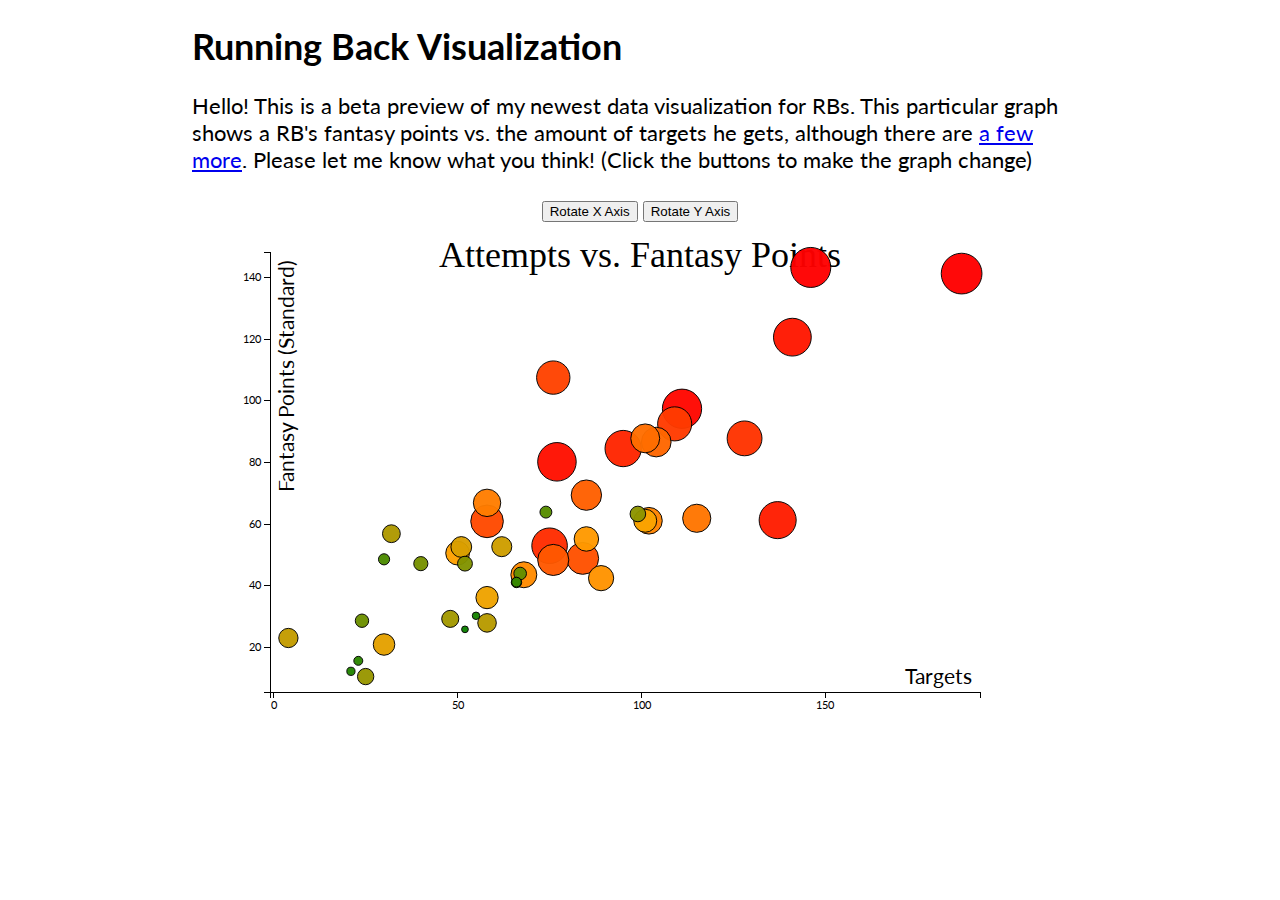
==== visualizations/rb.html @ 0a16f396 "latest" ====
<!DOCTYPE html>
<html lang="en">
	<head>
		<meta charset="utf-8">
		<title>RB Visualizations</title>
		
		<script type="text/javascript" src="d3/d3.v3.js"></script>
		<link href='http://fonts.googleapis.com/css?family=Roboto' rel='stylesheet' type='text/css'>
		<link rel="stylesheet" type="text/css" href="main.css">
		<script>
			var _gaq = _gaq || [];
			var pluginUrl = '//www.google-analytics.com/plugins/ga/inpage_linkid.js';
			_gaq.push(['_require', 'inpage_linkid', pluginUrl]);
			_gaq.push(['_setAccount', 'UA-40368986-4']);
			_gaq.push(['_trackPageview']);

			(function() {
				var ga = document.createElement('script'); ga.type = 'text/javascript'; ga.async = true;
				ga.src = ('https:' == document.location.protocol ? 'http://' : 'http://') + 'stats.g.doubleclick.net/dc.js';
				var s = document.getElementsByTagName('script')[0]; s.parentNode.insertBefore(ga, s);
			})();
		</script>
	</head>
	<body>
		<h1> Running Back Visualization</h1>
			<p> 
				Hello! This is a beta preview of my newest data visualization for RBs. 
				This particular graph shows a RB's fantasy points vs. the amount of targets
				he gets, although there are <a href="http://claymcleod.github.io/blog/articles/week8-rb/">a few more</a>.
				Please let me know what you think! (Click the buttons to make the graph change)
			</p>
		<center>
			<select id="x_select" style="display: none;"></select>
			<select id="y_select" style="display: none;"></select>
			<button type="button" onclick="rotateX()">Rotate X Axis</button>
			<button type="button" onclick="rotateY()">Rotate Y Axis</button>
		</center>
		<script type="text/javascript">

		var headers = ["Name","Attempts","Yards","Tds","Fumbles","YPC","Fantasy Points"]	
		var data = [
		["DeMarco Murray",187,913,7,0,4.88,141.20] ,
["Arian Foster",146,766,7,2,5.25,143.20] ,
["Marshawn Lynch",111,467,3,3,4.21,97.40] ,
["Jamaal Charles",77,363,4,2,4.71,80.20] ,
["Le'Veon Bell",141,691,1,1,4.90,120.60] ,
["LeSean McCoy",137,505,1,0,3.69,61.30] ,
["Lamar Miller",95,469,4,1,4.94,84.50] ,
["Ronnie Hillman",75,349,2,0,4.65,53.00] ,
["Andre Ellington",128,464,2,1,3.62,87.80] ,
["Giovani Bernard",109,446,5,0,4.09,92.50] ,
["Ahmad Bradshaw",76,371,2,6,4.88,107.50] ,
["Mark Ingram",58,331,4,0,5.71,60.90] ,
["Ben Tate",84,305,3,0,3.63,48.90] ,
["Jerick McKinnon",76,392,0,0,5.16,48.40] ,
["Branden Oliver",85,352,2,1,4.14,69.40] ,
["Justin Forsett",104,571,3,0,5.49,86.60] ,
["Christopher Ivory",101,475,5,0,4.70,87.80] ,
["Alfred Morris",115,440,3,0,3.83,61.90] ,
["Shane Vereen",58,281,1,2,4.84,66.90] ,
["Frank Gore",102,423,1,1,4.15,61.10] ,
["Denard Robinson",68,329,1,0,4.84,43.60] ,
["Andre Williams",89,280,2,0,3.15,42.50] ,
["Darren McFadden",85,338,2,0,3.98,55.20] ,
["Jeremy Hill",50,195,3,0,3.90,50.60] ,
["Trent Richardson",101,358,2,0,3.54,61.10] ,
["Jonathan Stewart",58,217,1,0,3.74,36.20] ,
["Tre Mason",30,157,1,0,5.23,21.00] ,
["Lorenzo Taliaferro",51,226,4,0,4.43,52.60] ,
["Bobby Rainey",62,287,1,1,4.63,52.70] ,
["Travaris Cadet",4,17,0,1,4.25,23.10] ,
["Doug Martin",58,166,1,0,2.86,28.00] ,
["Darren Sproles",32,211,3,0,6.59,56.90] ,
["Carlos Hyde",48,161,2,0,3.35,29.30] ,
["DeAngelo Williams",25,106,0,0,4.24,10.60] ,
["Knile Davis",99,401,4,0,4.05,63.30] ,
["Isaiah Crowell",52,256,4,0,4.92,47.20] ,
["Benny Cunningham",40,163,2,1,4.08,47.20] ,
["Juwan Thompson",24,107,3,0,4.46,28.70] ,
["Chris Johnson",67,268,1,1,4.00,44.00] ,
["Matt Asiata",74,251,3,1,3.39,63.90] ,
["Roy Helu",30,163,1,0,5.43,48.60] ,
["Terrance West",66,254,2,0,3.85,41.10] ,
["Zac Stacy",66,257,1,0,3.89,41.20] ,
["Ryan Mathews",23,71,1,0,3.09,15.70] ,
["Peyton Hillis",21,91,0,0,4.33,12.30] ,
["Bernard Pierce",55,196,2,0,3.56,30.30] ,
["Toby Gerhart",52,133,1,0,2.56,25.90] ,

		]
		var x_axis_columns = [1, 2, 3, 4, 5, 6] // Must always be ascending order of columns for label indexing!
		var y_axis_columns = [1, 2, 3, 4, 5, 6] // Must always be ascending order of columns for label indexing!
		var current_x_axis = 5
		var current_y_axis = 0
		
		var padding = 30;
		var width_of_svg = 800;
		var height_of_svg = 500;
		
		// Setup
		
		var select = document.getElementById("x_select");
		
		for(var i = 0; i < headers.length; i++) {
    		var opt = headers[i];
    		var el = document.createElement("option");
    		el.textContent = opt;
    		el.value = opt;
    		select.appendChild(el);
		}	
		
		var select = document.getElementById("y_select");
		
		for(var i = 0; i < y_axis_columns.length; i++) {
    		var opt = headers[y_axis_columns[i]];
    		var el = document.createElement("option");
    		el.textContent = opt;
    		el.value = opt;
    		select.appendChild(el);
		}	

		// Calculations
		
		var array = create_scatterplot(data, "Attempts vs. Fantasy Points", 1, "Targets", 6, "Fantasy Points (Standard)")
		var circles = array[0]
		var svg = array[1]
		
		// FUNCTIONS
		
		function create_scatterplot(data, title, x_axis_column, x_label, y_axis_column, y_label) {
			
	
			
			//Create scale functions
			var xScale = d3.scale.linear()
								 .domain([d3.min(data, function(d) { return d[x_axis_column]; }) - 5, d3.max(data, function(d) { return d[x_axis_column]; }) + 5])
								 .range([padding, width_of_svg - padding * 2]);

			var yScale = d3.scale.linear()
								 .domain([d3.min(data, function(d) { return d[y_axis_column]; }) - 5, d3.max(data, function(d) { return d[y_axis_column]; }) + 5])
								 .range([height_of_svg - padding, padding]);

			var rScale = d3.scale.linear()
								 .domain([1, data.length])
								 .range([20, 3]);
								 
			var colorScale = d3.scale.linear()
								 .domain([1, data.length / 2, data.length])
								 .range(["red", "orange", "green"]);

			//Define X axis
			var xAxis = d3.svg.axis()
							  .scale(xScale)
							  .orient("bottom")
							  .ticks(5);

			//Define Y axis
			var yAxis = d3.svg.axis()
							  .scale(yScale)
							  .orient("left")
							  .ticks(5);
			
			
			var svg = d3.select("body")
				.append("svg")
				.style("display", "block")
				.style("width", width_of_svg + "px") 
				.style("height", height_of_svg + "px")
				.style("margin-left", "auto")
				.style("margin-right", "auto")
				.style("padding-bottom", "55px");
			
			svg.append("text")
				.attr("x", (width_of_svg / 2))			   
				.attr("y", 45)
				.attr("text-anchor", "middle")	
				.style("font-size", "36px") 
				.style("font-family", "Baskerville, \"Times New Roman\", serif")
				.text(title);
				
			var tooltip = d3.select("body")
				.append("div")
				.style("position", "absolute")
				.style("z-index", "10")
				.style("visibility", "hidden")
				.style("font-size", "16px")
				.style("font-family", "Baskerville, \"Times New Roman\", serif")
				.text("");
			
			var circles = svg.selectAll("circle")
			   .data(data)
			   .enter()
			   .append("circle")
			   .attr("cx", function(d) {
					return xScale(d[x_axis_column]);
			   })
			   .attr("cy", function(d) {
					return yScale(d[y_axis_column]);
			   })
			   .attr("r", function(d, i) {
					return rScale(i);
			   })
			   .attr("fill", function(d, i) {
					return colorScale(i);
			   })
			   .attr("stroke", "black")
			   .attr("stroke-width", 1)
			   .on("mouseover", function(d) {	   
					d3.select(this).transition()		
					.duration(200)		
					.style("opacity", 1);  
					return tooltip.style("visibility", "visible");	 
			})	 
			.on("mousemove", function(d, i){
				var name = data[i][0]
				return tooltip.text(name).style("top", (event.pageY-10)+"px").style("left",(event.pageX+10)+"px");
			})				 
			.on("mouseout", function(d) {  
				d3.select(this).transition()		
					.duration(200)		
					.style("opacity", .35); 
				return tooltip.style("visibility", "hidden");	
			});
			   
			svg.append("g")
				.attr("class", "axis")
				.attr("transform", "translate(0," + (height_of_svg - padding) + ")")
				.call(xAxis);
			
			svg.append("g")
				.attr("class", "axis")
				.attr("transform", "translate(" + padding + ",0)")
				.call(yAxis);
				
			svg.append("text")
				.attr("text-anchor", "end")
				.attr("x", width_of_svg - 68)
				.attr("y", height_of_svg - 38)
				.text(x_label);
	
			svg.append("text")
				.attr("text-anchor", "end")
				.attr("x", -38)
				.attr("y", 38)
				.attr("dy", ".75em")
				.attr("transform", "rotate(-90)")
				.text(y_label);
	
			circles.transition()
				 .duration(3000)
				 .style("opacity", 0.35);
				 
			return [circles, svg];
		}
		
		function renderNextVisualization() {
			var i = current_y_axis;
				
			//Create scale functions
			var xScale = d3.scale.linear()
								 .domain([d3.min(data, function(d) { return d[x_axis_columns[current_x_axis]]; }) - 5, d3.max(data, function(d) { return d[x_axis_columns[current_x_axis]]; }) + 5])
								 .range([padding, width_of_svg - padding * 2]);

			var yScale = d3.scale.linear()
								 .domain([d3.min(data, function(d) { return d[y_axis_columns[current_y_axis]]; }) - 5, d3.max(data, function(d) { return d[y_axis_columns[current_y_axis]]; }) + 5])
								 .range([height_of_svg - padding, padding]);

			var rScale = d3.scale.linear()
								 .domain([1, data.length])
								 .range([20, 3]);
								 
			var colorScale = d3.scale.linear()
								 .domain([1, data.length / 2, data.length])
								 .range(["red", "orange", "green"]);

			//Define X axis
			var xAxis = d3.svg.axis()
							  .scale(xScale)
							  .orient("bottom")
							  .ticks(5);

			//Define Y axis
			var yAxis = d3.svg.axis()
							  .scale(yScale)
							  .orient("left")
							  .ticks(5);
			
			svg.selectAll("g").remove()
			svg.selectAll("text").remove()
			svg.append("g")
				.attr("class", "axis")
				.attr("transform", "translate(0," + (height_of_svg - padding) + ")")
				.call(xAxis);
			
			svg.append("g")
				.attr("class", "axis")
				.attr("transform", "translate(" + padding + ",0)")
				.call(yAxis);
				
			svg.append("text")
				.attr("text-anchor", "end")
				.attr("x", width_of_svg - 68)
				.attr("y", height_of_svg - 38)
				.text(headers[x_axis_columns[0] + current_x_axis]);
	
			svg.append("text")
				.attr("text-anchor", "end")
				.attr("x", -38)
				.attr("y", 38)
				.attr("dy", ".75em")
				.attr("transform", "rotate(-90)")
				.text(headers[y_axis_columns[0] + current_y_axis]);
			
			svg.append("text")
				.attr("x", (width_of_svg / 2))			   
				.attr("y", 45)
				.attr("text-anchor", "middle")	
				.style("font-size", "36px") 
				.style("font-family", "Baskerville, \"Times New Roman\", serif")
				.text(headers[x_axis_columns[current_x_axis]] +" vs. "+headers[y_axis_columns[0] + current_y_axis]);
						
			circles.transition()
				.attr("cx", function(d, i) {
  					return xScale(data[i][x_axis_columns[current_x_axis]]);
  				})
  				.attr("cy", function(d, i) {
  					return yScale(data[i][y_axis_columns[current_y_axis]]);
  				})
  				.duration(1000) // this is 1s
  				.delay(100)     // this is 0.1s	
		
			return i;
		}
		
		function rotateX() {
			current_x_axis = current_x_axis + 1;
			
			if (current_x_axis == current_y_axis) {
				current_x_axis = current_x_axis + 1
			}
			
			if(current_x_axis > (x_axis_columns.length - 1)) {
				current_x_axis = 0;
			}
			
			if (current_x_axis == current_y_axis) {
				current_x_axis = current_x_axis + 1
			}
			renderNextVisualization()
		}
		
		function rotateY() {
			current_y_axis = current_y_axis + 1;
			
			if (current_x_axis == current_y_axis) {
				current_y_axis = current_y_axis + 1
			}
			
			if(current_y_axis > (y_axis_columns.length - 1)) {
				current_y_axis = 0;
			}
			
			if (current_x_axis == current_y_axis) {
				current_y_axis = current_y_axis + 1
			}
			
			renderNextVisualization()
		}

		</script>
	</body>
</html>
---- visualizations/main.css ----
@import '../fflconsole.css';

body {
    margin-left:15%;
    margin-right:15%;
}

svgMain {
	margin-left:auto; 
	margin-right: auto;
}

.axis path, .axis line {
	fill: none;
	stroke: black;
	shape-rendering: crispEdges;
}
			
.axis text {
	font-size: 11px;
}
			
p {
	font-size:22px;
}

h1 {
	font-size:36px;
}

h2 {
	font-size:28px;
}
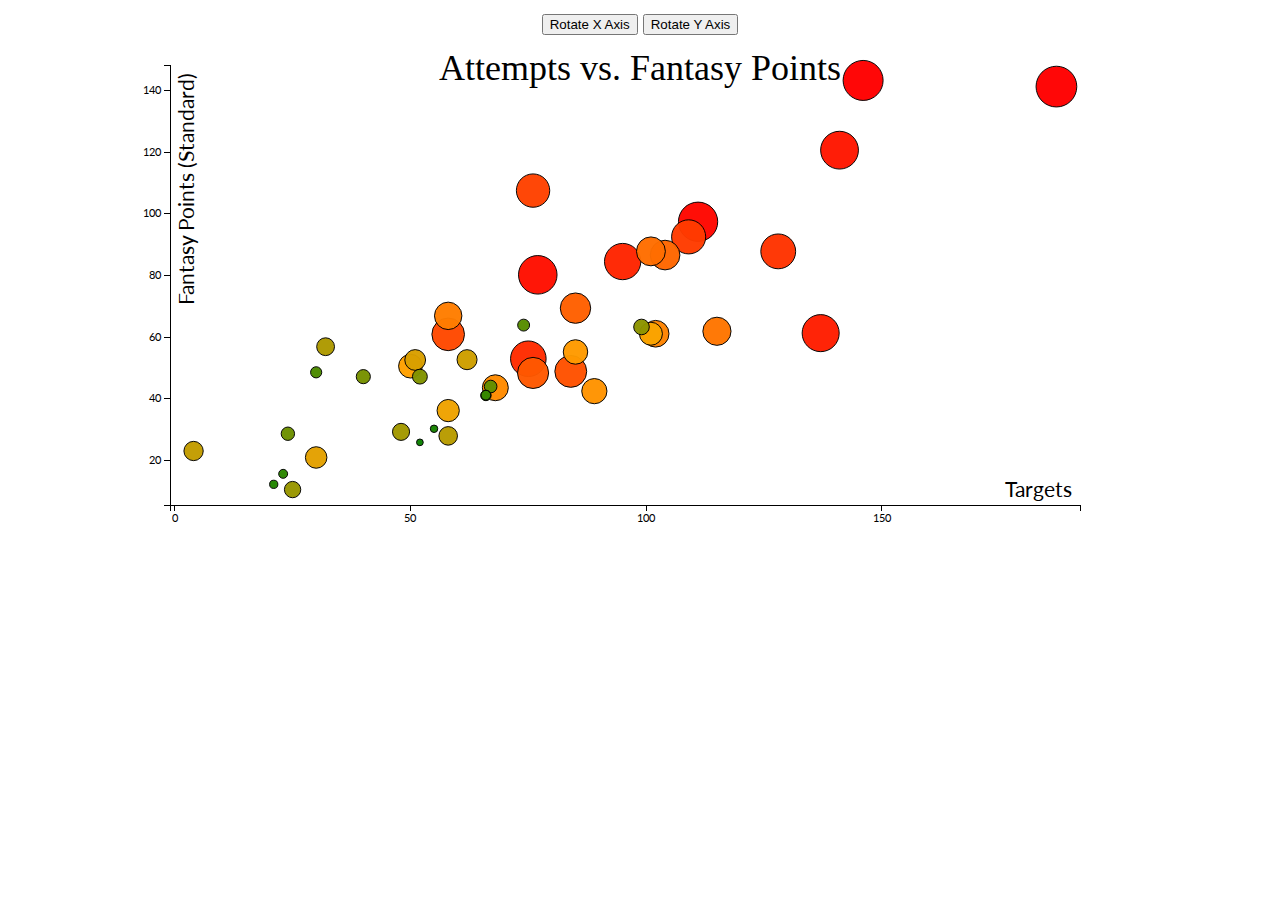
==== commit f4c0e1ae: "latest" ====
--- a/visualizations/rb.html
+++ b/visualizations/rb.html
@@ -21,14 +21,14 @@
 			})();
 		</script>
 	</head>
-	<body>
+<!--	<body>
 		<h1> Running Back Visualization</h1>
 			<p> 
 				Hello! This is a beta preview of my newest data visualization for RBs. 
 				This particular graph shows a RB's fantasy points vs. the amount of targets
 				he gets, although there are <a href="http://claymcleod.github.io/blog/articles/week8-rb/">a few more</a>.
 				Please let me know what you think! (Click the buttons to make the graph change)
-			</p>
+			</p>-->
 		<center>
 			<select id="x_select" style="display: none;"></select>
 			<select id="y_select" style="display: none;"></select>
@@ -94,7 +94,7 @@
 		var current_y_axis = 0
 		
 		var padding = 30;
-		var width_of_svg = 800;
+		var width_of_svg = 1000;
 		var height_of_svg = 500;
 		
 		// Setup
--- a/visualizations/main.css
+++ b/visualizations/main.css
@@ -1,8 +1,8 @@
 @import '../fflconsole.css';
 
 body {
-    margin-left:15%;
-    margin-right:15%;
+/*    margin-left:15%;
+    margin-right:15%;*/
 }
 
 svgMain {
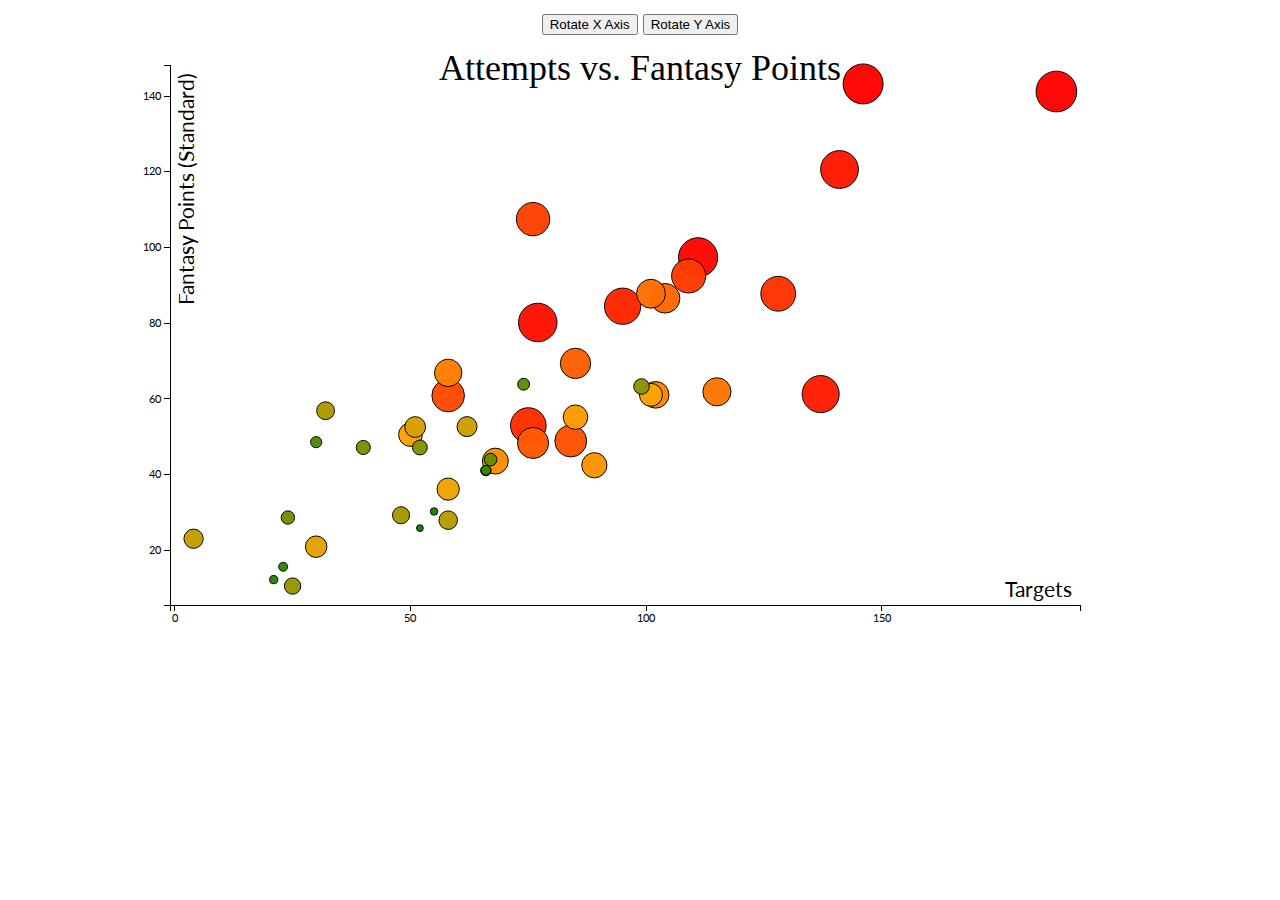
==== commit 56ab2b60: "latest" ====
--- a/visualizations/rb.html
+++ b/visualizations/rb.html
@@ -95,7 +95,7 @@
 		
 		var padding = 30;
 		var width_of_svg = 1000;
-		var height_of_svg = 500;
+		var height_of_svg = 600;
 		
 		// Setup
 		
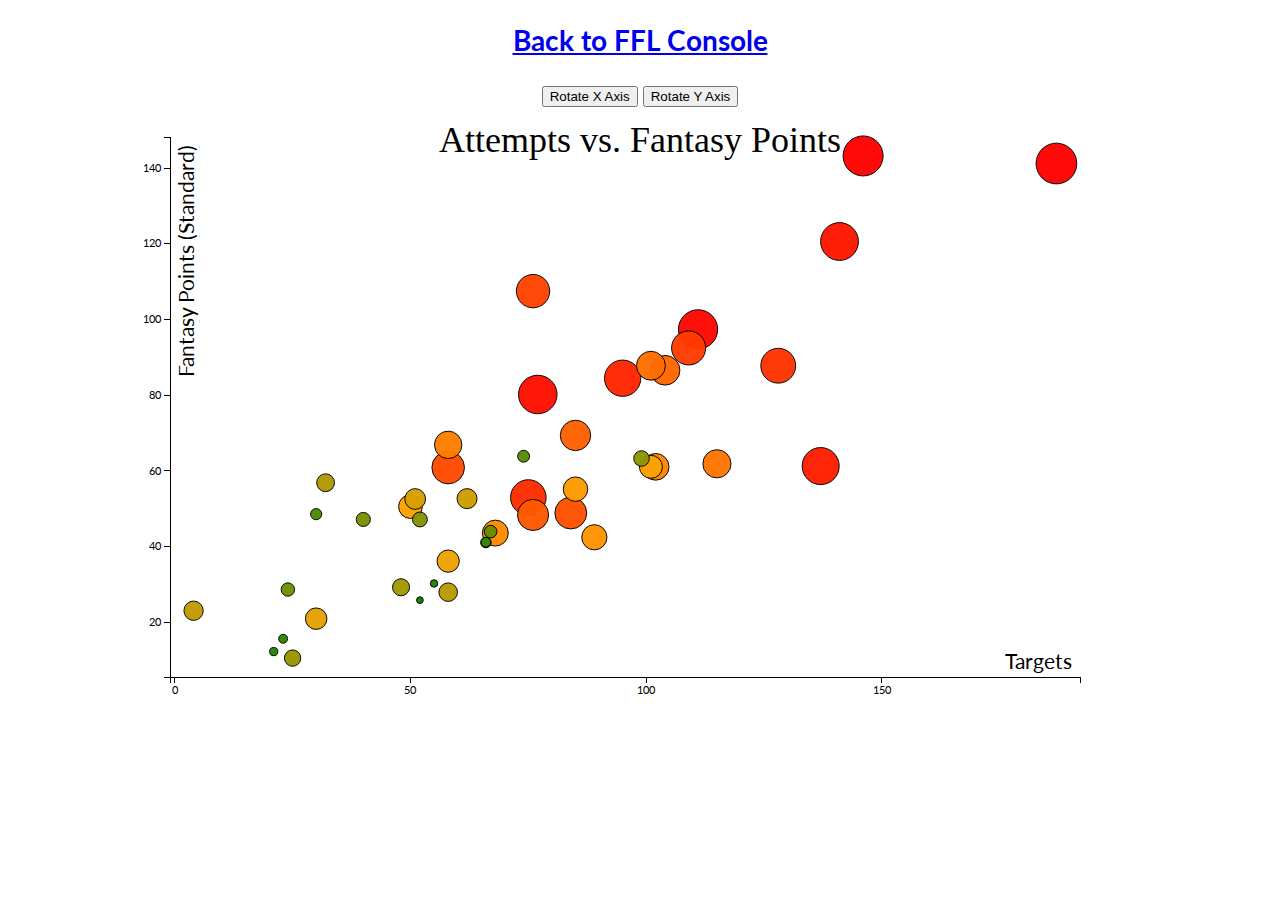
==== commit b6053c12: "latest" ====
--- a/visualizations/rb.html
+++ b/visualizations/rb.html
@@ -30,6 +30,7 @@
 				Please let me know what you think! (Click the buttons to make the graph change)
 			</p>-->
 		<center>
+		  <h2><a href="http://claymcleod.github.io/fflconsole/">Back to FFL Console</a></h2>
 			<select id="x_select" style="display: none;"></select>
 			<select id="y_select" style="display: none;"></select>
 			<button type="button" onclick="rotateX()">Rotate X Axis</button>
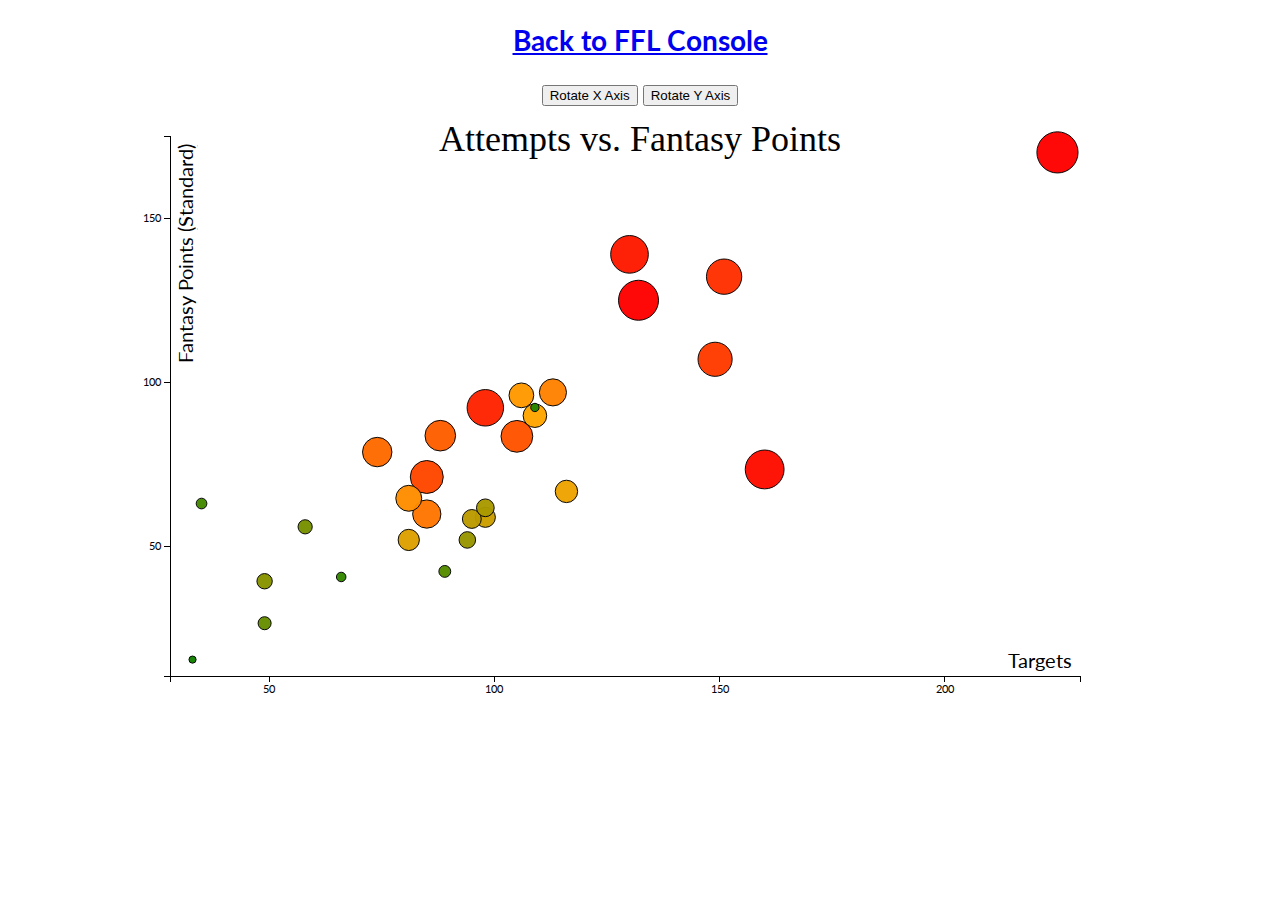
==== commit 93b5b7b3: "latest visualizations" ====
--- a/visualizations/rb.html
+++ b/visualizations/rb.html
@@ -40,53 +40,37 @@
 
 		var headers = ["Name","Attempts","Yards","Tds","Fumbles","YPC","Fantasy Points"]	
 		var data = [
-		["DeMarco Murray",187,913,7,0,4.88,141.20] ,
-["Arian Foster",146,766,7,2,5.25,143.20] ,
-["Marshawn Lynch",111,467,3,3,4.21,97.40] ,
-["Jamaal Charles",77,363,4,2,4.71,80.20] ,
-["Le'Veon Bell",141,691,1,1,4.90,120.60] ,
-["LeSean McCoy",137,505,1,0,3.69,61.30] ,
-["Lamar Miller",95,469,4,1,4.94,84.50] ,
-["Ronnie Hillman",75,349,2,0,4.65,53.00] ,
-["Andre Ellington",128,464,2,1,3.62,87.80] ,
+		["DeMarco Murray",225,1133,7,0,5.04,170.30] ,
+["Marshawn Lynch",132,549,5,3,4.16,125.20] ,
+["LeSean McCoy",160,622,1,0,3.89,73.60] ,
+["Matt Forte",130,562,3,3,4.32,139.20] ,
+["Jamaal Charles",98,435,5,2,4.44,92.40] ,
+["Le'Veon Bell",151,711,1,2,4.71,132.40] ,
+["Andre Ellington",149,559,2,2,3.75,107.20] ,
+["Ronnie Hillman",85,365,3,1,4.29,71.30] ,
+["Eddie Lacy",105,428,4,0,4.08,83.70] ,
+["Mark Ingram",88,431,6,0,4.90,83.90] ,
+["Jeremy Hill",74,349,5,0,4.72,78.90] ,
+["Denard Robinson",85,423,2,0,4.98,60.00] ,
+["Justin Forsett",113,609,3,0,5.39,97.10] ,
+["Bobby Rainey",81,374,1,1,4.62,64.80] ,
+["Lamar Miller",106,518,5,1,4.89,96.20] ,
+["Christopher Ivory",109,497,5,0,4.56,90.00] ,
+["Frank Gore",116,472,1,1,4.07,66.90] ,
+["Terrance West",81,302,2,1,3.73,52.10] ,
+["Joique Bell",98,313,3,0,3.19,59.00] ,
+["Steven Jackson",95,345,3,0,3.63,58.50] ,
+["Darren McFadden",98,358,2,0,3.65,61.90] ,
+["Ben Tate",94,308,3,0,3.28,52.10] ,
+["Reggie Bush",49,171,1,0,3.49,39.50] ,
+["Lorenzo Taliaferro",58,247,4,0,4.26,56.10] ,
+["Tre Mason",49,222,1,0,4.53,26.70] ,
+["Andre Williams",89,280,2,0,3.15,42.50] ,
+["Darren Sproles",35,228,3,0,6.51,63.20] ,
+["Jonathan Stewart",66,263,1,0,3.98,40.80] ,
 ["Giovani Bernard",109,446,5,0,4.09,92.50] ,
-["Ahmad Bradshaw",76,371,2,6,4.88,107.50] ,
-["Mark Ingram",58,331,4,0,5.71,60.90] ,
-["Ben Tate",84,305,3,0,3.63,48.90] ,
-["Jerick McKinnon",76,392,0,0,5.16,48.40] ,
-["Branden Oliver",85,352,2,1,4.14,69.40] ,
-["Justin Forsett",104,571,3,0,5.49,86.60] ,
-["Christopher Ivory",101,475,5,0,4.70,87.80] ,
-["Alfred Morris",115,440,3,0,3.83,61.90] ,
-["Shane Vereen",58,281,1,2,4.84,66.90] ,
-["Frank Gore",102,423,1,1,4.15,61.10] ,
-["Denard Robinson",68,329,1,0,4.84,43.60] ,
-["Andre Williams",89,280,2,0,3.15,42.50] ,
-["Darren McFadden",85,338,2,0,3.98,55.20] ,
-["Jeremy Hill",50,195,3,0,3.90,50.60] ,
-["Trent Richardson",101,358,2,0,3.54,61.10] ,
-["Jonathan Stewart",58,217,1,0,3.74,36.20] ,
-["Tre Mason",30,157,1,0,5.23,21.00] ,
-["Lorenzo Taliaferro",51,226,4,0,4.43,52.60] ,
-["Bobby Rainey",62,287,1,1,4.63,52.70] ,
-["Travaris Cadet",4,17,0,1,4.25,23.10] ,
-["Doug Martin",58,166,1,0,2.86,28.00] ,
-["Darren Sproles",32,211,3,0,6.59,56.90] ,
-["Carlos Hyde",48,161,2,0,3.35,29.30] ,
-["DeAngelo Williams",25,106,0,0,4.24,10.60] ,
-["Knile Davis",99,401,4,0,4.05,63.30] ,
-["Isaiah Crowell",52,256,4,0,4.92,47.20] ,
-["Benny Cunningham",40,163,2,1,4.08,47.20] ,
-["Juwan Thompson",24,107,3,0,4.46,28.70] ,
-["Chris Johnson",67,268,1,1,4.00,44.00] ,
-["Matt Asiata",74,251,3,1,3.39,63.90] ,
-["Roy Helu",30,163,1,0,5.43,48.60] ,
-["Terrance West",66,254,2,0,3.85,41.10] ,
-["Zac Stacy",66,257,1,0,3.89,41.20] ,
-["Ryan Mathews",23,71,1,0,3.09,15.70] ,
-["Peyton Hillis",21,91,0,0,4.33,12.30] ,
-["Bernard Pierce",55,196,2,0,3.56,30.30] ,
-["Toby Gerhart",52,133,1,0,2.56,25.90] ,
+["DeAngelo Williams",33,126,0,0,3.82,15.60] ,
+
 
 		]
 		var x_axis_columns = [1, 2, 3, 4, 5, 6] // Must always be ascending order of columns for label indexing!
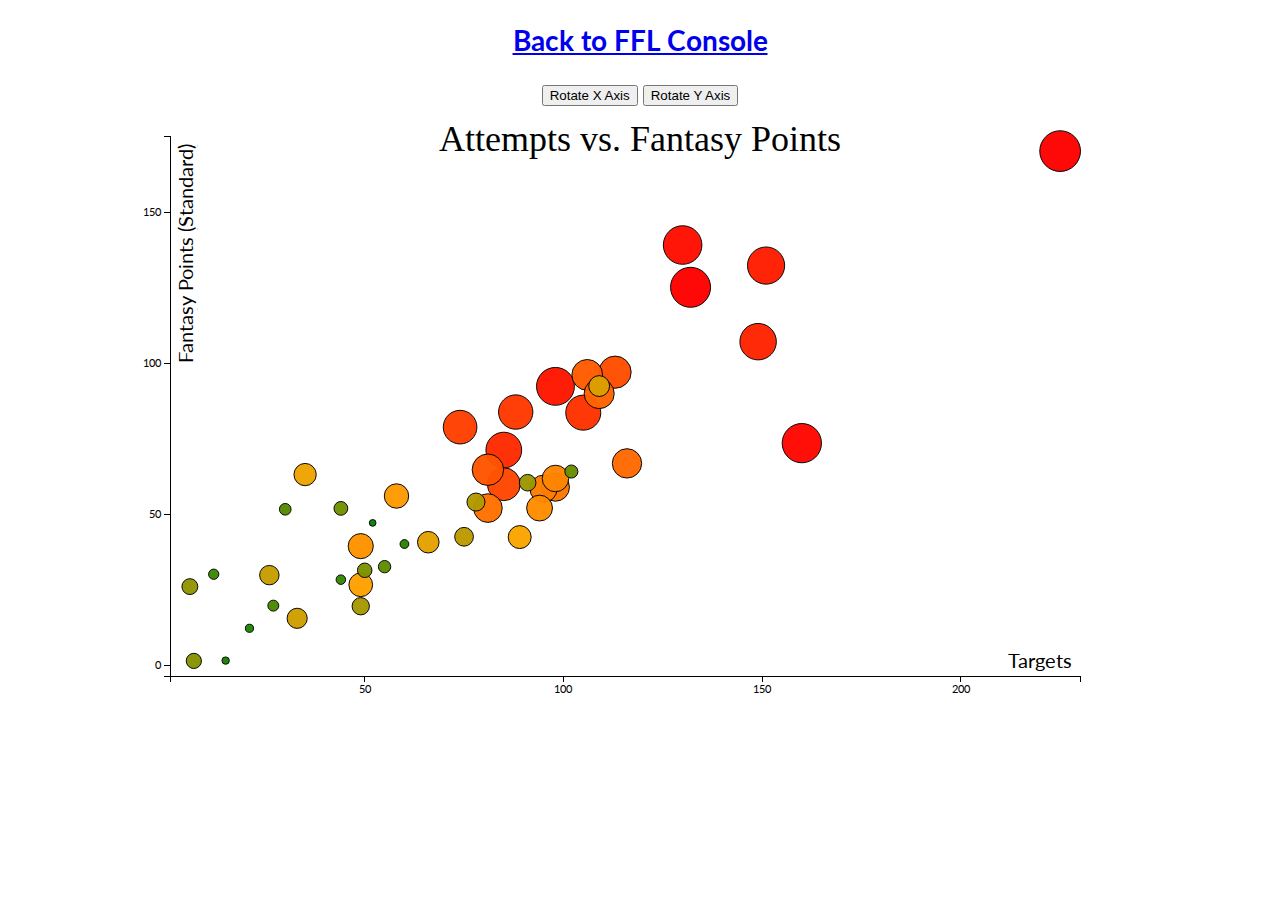
==== commit 4acb8f7d: "latest" ====
--- a/visualizations/rb.html
+++ b/visualizations/rb.html
@@ -70,8 +70,25 @@
 ["Jonathan Stewart",66,263,1,0,3.98,40.80] ,
 ["Giovani Bernard",109,446,5,0,4.09,92.50] ,
 ["DeAngelo Williams",33,126,0,0,3.82,15.60] ,
-
-
+["Juwan Thompson",26,113,3,0,4.35,29.90] ,
+["Bishop Sankey",75,302,1,0,4.03,42.60] ,
+["Chris Johnson",78,337,1,1,4.32,54.10] ,
+["Anthony Dixon",49,181,0,0,3.69,19.60] ,
+["Rashad Jennings",91,396,2,0,4.35,60.50] ,
+["Travaris Cadet",6,18,0,1,3.00,26.10] ,
+["Bryce Brown",7,15,0,0,2.14,1.50] ,
+["Carlos Hyde",50,178,2,0,3.56,31.50] ,
+["Benny Cunningham",44,173,2,1,3.93,52.00] ,
+["Knile Davis",102,410,4,0,4.02,64.20] ,
+["Toby Gerhart",55,152,1,0,2.76,32.70] ,
+["Pierre Thomas",30,133,2,1,4.43,51.70] ,
+["Daniel Thomas",27,101,0,0,3.74,19.80] ,
+["Theo Riddick",12,33,0,2,2.75,30.20] ,
+["James Starks",44,193,1,0,4.39,28.40] ,
+["LeGarrette Blount",60,266,2,0,4.43,40.20] ,
+["Peyton Hillis",21,91,0,0,4.33,12.30] ,
+["Mike James",15,21,0,0,1.40,1.60] ,
+["Isaiah Crowell",52,256,4,0,4.92,47.20] ,
 		]
 		var x_axis_columns = [1, 2, 3, 4, 5, 6] // Must always be ascending order of columns for label indexing!
 		var y_axis_columns = [1, 2, 3, 4, 5, 6] // Must always be ascending order of columns for label indexing!
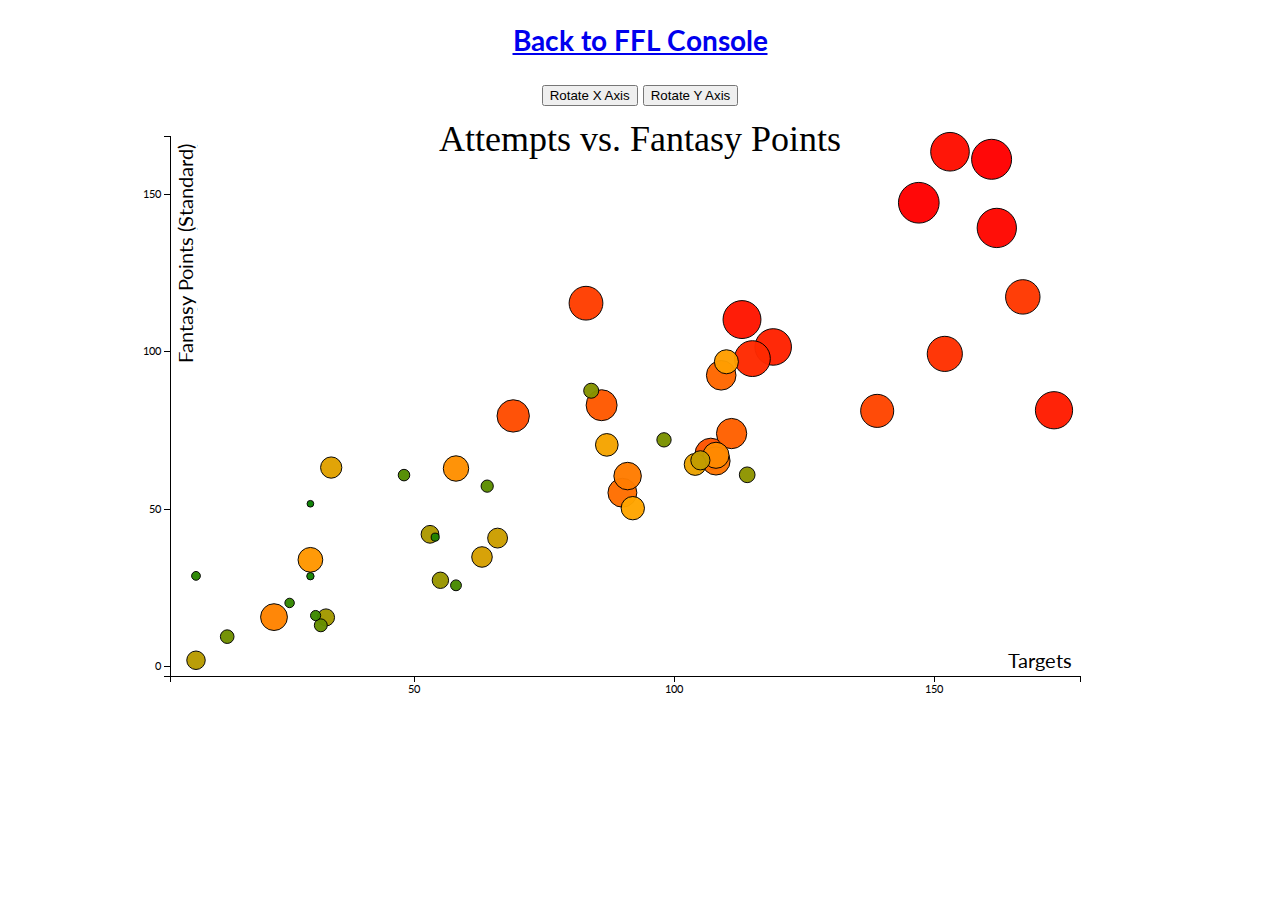
==== commit 465d0c4c: "latest" ====
--- a/visualizations/rb.html
+++ b/visualizations/rb.html
@@ -40,55 +40,57 @@
 
 		var headers = ["Name","Attempts","Yards","Tds","Fumbles","YPC","Fantasy Points"]	
 		var data = [
-		["DeMarco Murray",225,1133,7,0,5.04,170.30] ,
-["Marshawn Lynch",132,549,5,3,4.16,125.20] ,
-["LeSean McCoy",160,622,1,0,3.89,73.60] ,
-["Matt Forte",130,562,3,3,4.32,139.20] ,
-["Jamaal Charles",98,435,5,2,4.44,92.40] ,
-["Le'Veon Bell",151,711,1,2,4.71,132.40] ,
-["Andre Ellington",149,559,2,2,3.75,107.20] ,
-["Ronnie Hillman",85,365,3,1,4.29,71.30] ,
-["Eddie Lacy",105,428,4,0,4.08,83.70] ,
-["Mark Ingram",88,431,6,0,4.90,83.90] ,
-["Jeremy Hill",74,349,5,0,4.72,78.90] ,
-["Denard Robinson",85,423,2,0,4.98,60.00] ,
-["Justin Forsett",113,609,3,0,5.39,97.10] ,
-["Bobby Rainey",81,374,1,1,4.62,64.80] ,
-["Lamar Miller",106,518,5,1,4.89,96.20] ,
-["Christopher Ivory",109,497,5,0,4.56,90.00] ,
-["Frank Gore",116,472,1,1,4.07,66.90] ,
-["Terrance West",81,302,2,1,3.73,52.10] ,
-["Joique Bell",98,313,3,0,3.19,59.00] ,
-["Steven Jackson",95,345,3,0,3.63,58.50] ,
-["Darren McFadden",98,358,2,0,3.65,61.90] ,
-["Ben Tate",94,308,3,0,3.28,52.10] ,
-["Reggie Bush",49,171,1,0,3.49,39.50] ,
-["Lorenzo Taliaferro",58,247,4,0,4.26,56.10] ,
-["Tre Mason",49,222,1,0,4.53,26.70] ,
-["Andre Williams",89,280,2,0,3.15,42.50] ,
-["Darren Sproles",35,228,3,0,6.51,63.20] ,
+		["Matt Forte",147,616,3,3,4.19,147.30] ,
+["Arian Foster",161,822,7,3,5.11,161.10] ,
+["Le'Veon Bell",162,747,1,2,4.61,139.30] ,
+["Marshawn Lynch",153,689,9,3,4.50,163.50] ,
+["Jamaal Charles",113,533,6,2,4.72,110.20] ,
+["LeSean McCoy",173,642,2,0,3.71,81.40] ,
+["Eddie Lacy",119,478,4,1,4.02,101.50] ,
+["Mark Ingram",115,551,6,0,4.79,97.80] ,
+["Alfred Morris",152,605,6,0,3.98,99.30] ,
+["Andre Ellington",167,582,3,2,3.49,117.40] ,
+["Ahmad Bradshaw",83,421,2,6,5.07,115.40] ,
+["Frank Gore",139,553,2,1,3.98,81.20] ,
+["Shane Vereen",69,310,1,3,4.49,79.60] ,
+["Terrance West",107,396,3,1,3.70,67.50] ,
+["Jeremy Hill",86,404,5,0,4.70,83.00] ,
+["Steven Jackson",111,426,4,0,3.84,74.00] ,
+["Giovani Bernard",109,446,5,0,4.09,92.50] ,
+["Jerick McKinnon",90,446,0,0,4.96,55.20] ,
+["Trent Richardson",108,391,2,0,3.62,65.30] ,
+["Rashad Jennings",91,396,2,0,4.35,60.50] ,
+["Ryan Mathews",23,71,1,0,3.09,15.70] ,
+["Joique Bell",108,357,3,0,3.31,67.10] ,
+["Fred Jackson",58,249,1,1,4.29,62.90] ,
+["C.J. Anderson",30,172,0,1,5.73,33.90] ,
+["Lamar Miller",110,528,5,1,4.80,96.80] ,
+["Bishop Sankey",92,360,1,0,3.91,50.30] ,
+["Bobby Rainey",87,388,1,1,4.46,70.40] ,
+["Ben Tate",104,342,4,0,3.29,64.20] ,
+["Darren Sproles",34,228,3,0,6.71,63.20] ,
+["Tre Mason",63,270,1,0,4.29,34.80] ,
 ["Jonathan Stewart",66,263,1,0,3.98,40.80] ,
-["Giovani Bernard",109,446,5,0,4.09,92.50] ,
+["Darren McFadden",105,372,2,0,3.54,65.50] ,
+["Charles Sims",8,23,0,0,2.88,2.00] ,
+["Reggie Bush",53,191,1,0,3.60,42.00] ,
 ["DeAngelo Williams",33,126,0,0,3.82,15.60] ,
-["Juwan Thompson",26,113,3,0,4.35,29.90] ,
-["Bishop Sankey",75,302,1,0,4.03,42.60] ,
-["Chris Johnson",78,337,1,1,4.32,54.10] ,
-["Anthony Dixon",49,181,0,0,3.69,19.60] ,
-["Rashad Jennings",91,396,2,0,4.35,60.50] ,
-["Travaris Cadet",6,18,0,1,3.00,26.10] ,
-["Bryce Brown",7,15,0,0,2.14,1.50] ,
-["Carlos Hyde",50,178,2,0,3.56,31.50] ,
-["Benny Cunningham",44,173,2,1,3.93,52.00] ,
-["Knile Davis",102,410,4,0,4.02,64.20] ,
-["Toby Gerhart",55,152,1,0,2.76,32.70] ,
+["Montee Ball",55,172,1,0,3.13,27.40] ,
+["Andre Williams",114,335,4,0,2.94,60.90] ,
+["Matt Asiata",84,277,6,1,3.30,87.60] ,
+["Branden Oliver",98,371,2,1,3.79,72.00] ,
+["Bryce Brown",14,50,0,0,3.57,9.50] ,
+["Jonas Gray",32,131,0,0,4.09,13.10] ,
+["Isaiah Crowell",64,297,5,0,4.64,57.30] ,
+["Benny Cunningham",48,185,3,1,3.85,60.80] ,
+["Anthony Dixon",58,243,0,0,4.19,25.80] ,
+["Damien Williams",31,100,0,0,3.23,16.20] ,
+["Peyton Hillis",26,115,0,0,4.42,20.20] ,
+["Travaris Cadet",8,27,0,1,3.38,28.80] ,
+["Carlos Hyde",54,214,3,0,3.96,41.10] ,
+["Juwan Thompson",30,121,3,0,4.03,28.70] ,
 ["Pierre Thomas",30,133,2,1,4.43,51.70] ,
-["Daniel Thomas",27,101,0,0,3.74,19.80] ,
-["Theo Riddick",12,33,0,2,2.75,30.20] ,
-["James Starks",44,193,1,0,4.39,28.40] ,
-["LeGarrette Blount",60,266,2,0,4.43,40.20] ,
-["Peyton Hillis",21,91,0,0,4.33,12.30] ,
-["Mike James",15,21,0,0,1.40,1.60] ,
-["Isaiah Crowell",52,256,4,0,4.92,47.20] ,
+
 		]
 		var x_axis_columns = [1, 2, 3, 4, 5, 6] // Must always be ascending order of columns for label indexing!
 		var y_axis_columns = [1, 2, 3, 4, 5, 6] // Must always be ascending order of columns for label indexing!
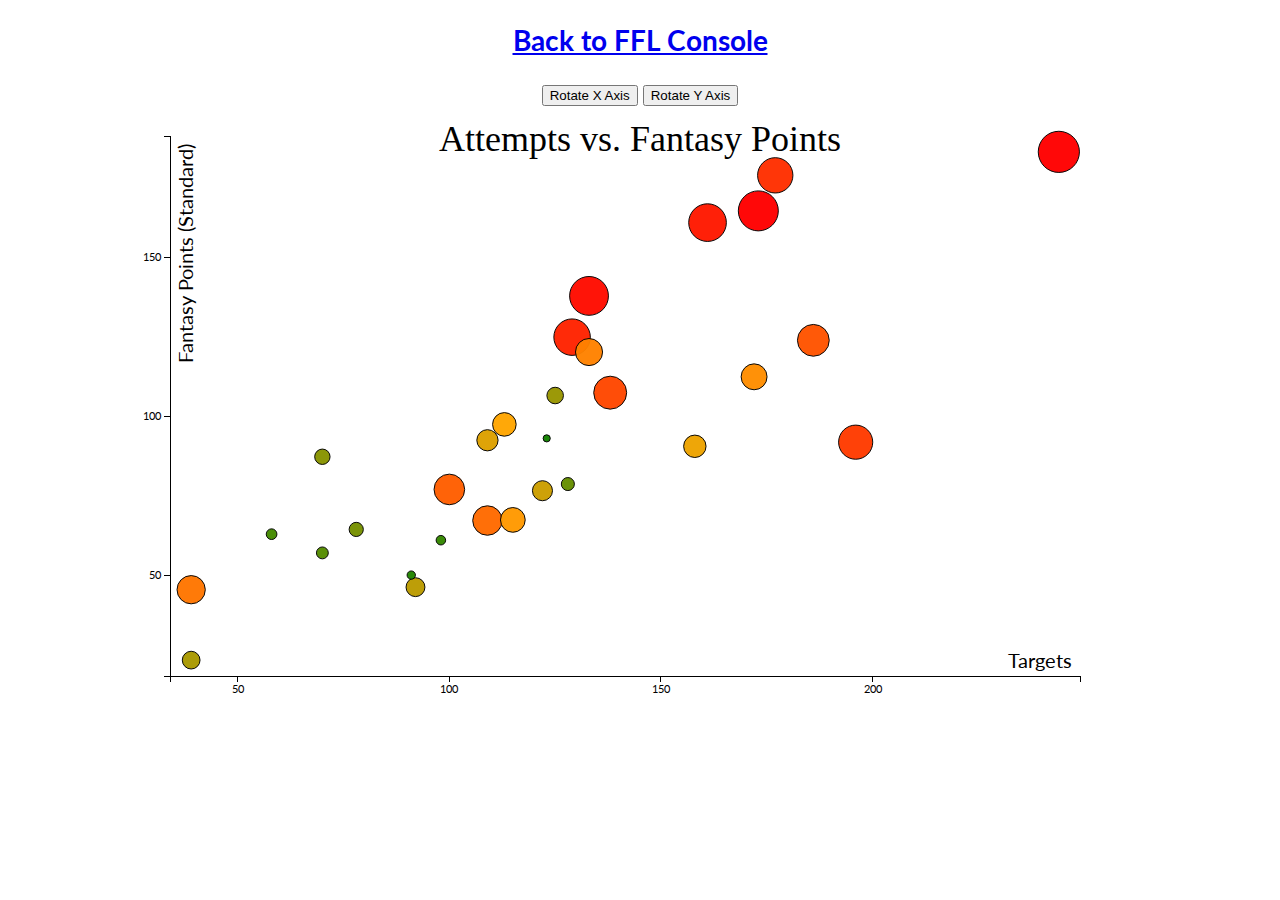
==== commit b3ae43ad: "latest" ====
--- a/visualizations/rb.html
+++ b/visualizations/rb.html
@@ -40,56 +40,37 @@
 
 		var headers = ["Name","Attempts","Yards","Tds","Fumbles","YPC","Fantasy Points"]	
 		var data = [
-		["Matt Forte",147,616,3,3,4.19,147.30] ,
+		["DeMarco Murray",244,1233,7,0,5.05,183.40] ,
+["Matt Forte",173,733,3,3,4.24,164.80] ,
+["Jamaal Charles",133,692,8,2,5.20,138.00] ,
 ["Arian Foster",161,822,7,3,5.11,161.10] ,
-["Le'Veon Bell",162,747,1,2,4.61,139.30] ,
-["Marshawn Lynch",153,689,9,3,4.50,163.50] ,
-["Jamaal Charles",113,533,6,2,4.72,110.20] ,
-["LeSean McCoy",173,642,2,0,3.71,81.40] ,
-["Eddie Lacy",119,478,4,1,4.02,101.50] ,
-["Mark Ingram",115,551,6,0,4.79,97.80] ,
-["Alfred Morris",152,605,6,0,3.98,99.30] ,
-["Andre Ellington",167,582,3,2,3.49,117.40] ,
-["Ahmad Bradshaw",83,421,2,6,5.07,115.40] ,
-["Frank Gore",139,553,2,1,3.98,81.20] ,
-["Shane Vereen",69,310,1,3,4.49,79.60] ,
-["Terrance West",107,396,3,1,3.70,67.50] ,
-["Jeremy Hill",86,404,5,0,4.70,83.00] ,
-["Steven Jackson",111,426,4,0,3.84,74.00] ,
+["Eddie Lacy",129,548,5,2,4.25,125.00] ,
+["Marshawn Lynch",177,813,9,3,4.59,176.00] ,
+["LeSean McCoy",196,729,2,0,3.72,91.90] ,
+["Mark Ingram",138,618,6,0,4.48,107.50] ,
+["Andre Ellington",186,624,3,2,3.35,124.00] ,
+["Denard Robinson",100,483,4,0,4.83,77.00] ,
+["Rashad Jennings",109,455,2,0,4.17,67.20] ,
+["C.J. Anderson",39,201,0,1,5.15,45.40] ,
+["Justin Forsett",133,721,5,0,5.42,120.30] ,
+["Alfred Morris",172,701,6,0,4.08,112.50] ,
+["Trent Richardson",115,391,2,0,3.40,67.40] ,
+["Jeremy Hill",113,556,5,0,4.92,97.50] ,
+["Frank Gore",158,648,2,1,4.10,90.60] ,
 ["Giovani Bernard",109,446,5,0,4.09,92.50] ,
-["Jerick McKinnon",90,446,0,0,4.96,55.20] ,
-["Trent Richardson",108,391,2,0,3.62,65.30] ,
-["Rashad Jennings",91,396,2,0,4.35,60.50] ,
-["Ryan Mathews",23,71,1,0,3.09,15.70] ,
-["Joique Bell",108,357,3,0,3.31,67.10] ,
+["Joique Bell",122,442,3,0,3.62,76.60] ,
+["Tre Mason",92,383,1,0,4.16,46.20] ,
+["Ryan Mathews",39,141,1,0,3.62,23.20] ,
+["Lamar Miller",125,614,5,1,4.91,106.60] ,
+["Shane Vereen",70,328,1,3,4.69,87.30] ,
+["Isaiah Crowell",78,358,5,0,4.59,64.40] ,
+["Steven Jackson",128,467,4,0,3.65,78.70] ,
+["Jonas Gray",70,330,4,0,4.71,57.00] ,
 ["Fred Jackson",58,249,1,1,4.29,62.90] ,
-["C.J. Anderson",30,172,0,1,5.73,33.90] ,
-["Lamar Miller",110,528,5,1,4.80,96.80] ,
-["Bishop Sankey",92,360,1,0,3.91,50.30] ,
-["Bobby Rainey",87,388,1,1,4.46,70.40] ,
-["Ben Tate",104,342,4,0,3.29,64.20] ,
-["Darren Sproles",34,228,3,0,6.71,63.20] ,
-["Tre Mason",63,270,1,0,4.29,34.80] ,
-["Jonathan Stewart",66,263,1,0,3.98,40.80] ,
-["Darren McFadden",105,372,2,0,3.54,65.50] ,
-["Charles Sims",8,23,0,0,2.88,2.00] ,
-["Reggie Bush",53,191,1,0,3.60,42.00] ,
-["DeAngelo Williams",33,126,0,0,3.82,15.60] ,
-["Montee Ball",55,172,1,0,3.13,27.40] ,
-["Andre Williams",114,335,4,0,2.94,60.90] ,
-["Matt Asiata",84,277,6,1,3.30,87.60] ,
-["Branden Oliver",98,371,2,1,3.79,72.00] ,
-["Bryce Brown",14,50,0,0,3.57,9.50] ,
-["Jonas Gray",32,131,0,0,4.09,13.10] ,
-["Isaiah Crowell",64,297,5,0,4.64,57.30] ,
-["Benny Cunningham",48,185,3,1,3.85,60.80] ,
-["Anthony Dixon",58,243,0,0,4.19,25.80] ,
-["Damien Williams",31,100,0,0,3.23,16.20] ,
-["Peyton Hillis",26,115,0,0,4.42,20.20] ,
-["Travaris Cadet",8,27,0,1,3.38,28.80] ,
-["Carlos Hyde",54,214,3,0,3.96,41.10] ,
-["Juwan Thompson",30,121,3,0,4.03,28.70] ,
-["Pierre Thomas",30,133,2,1,4.43,51.70] ,
+["Jerick McKinnon",98,484,0,0,4.94,61.00] ,
+["Bishop Sankey",91,357,1,0,3.92,50.00] ,
+["Christopher Ivory",123,548,5,0,4.46,93.10] ,
+
 
 		]
 		var x_axis_columns = [1, 2, 3, 4, 5, 6] // Must always be ascending order of columns for label indexing!
